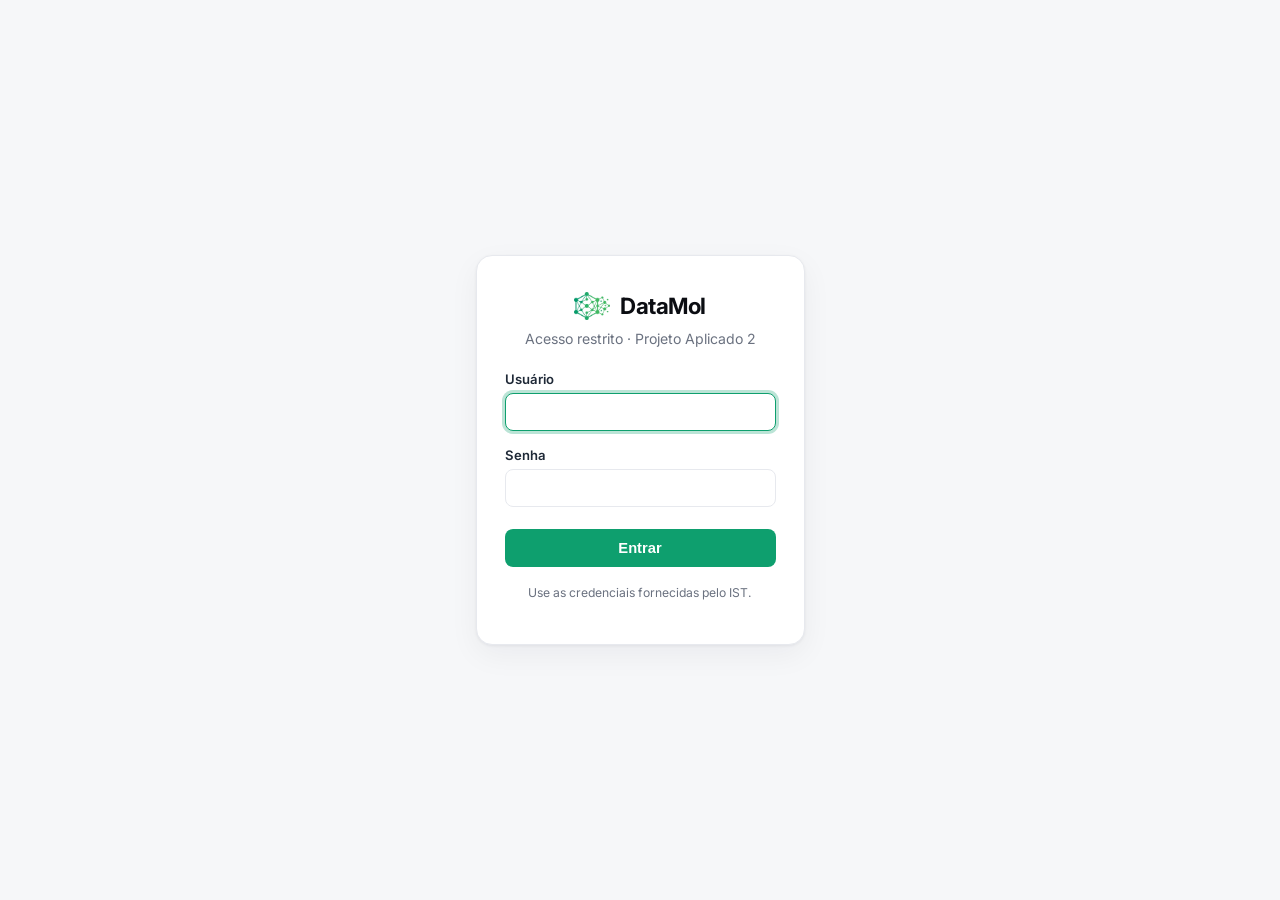
==== vizuPlanilhas/animacao.html @ 9e063872 "Atualizando arquivos de visualização" ====
<!DOCTYPE html>
<html lang="pt-BR">
<head>
  <meta charset="UTF-8" />
  <meta name="viewport" content="width=device-width, initial-scale=1.0" />
  <title>DataMol</title>
  <script>
    // Guard de login: sem sessão válida, volta para o login.
    if (sessionStorage.getItem("datamol-auth") !== "1") {
      window.location.replace("login.html");
    }
  </script>
  <style>
    html, body { margin: 0; height: 100%; background: #000; overflow: hidden;
      font-family: "Inter", system-ui, -apple-system, sans-serif; }
    /* A animação roda dentro de um iframe isolado. Deixamos o iframe um pouco
       mais alto que a tela e cortamos o excedente embaixo (overflow:hidden no
       wrapper) para esconder a barra de controles do player, que fica no rodapé. */
    #wrap { position: fixed; inset: 0; overflow: hidden; background: #000; }
    #anim { position: absolute; top: 0; left: 0; width: 100%;
      height: calc(100% + 64px); border: 0; display: block; }
    #skip {
      position: fixed; top: 16px; right: 18px; z-index: 10;
      border: 1px solid rgba(255,255,255,.25); background: rgba(0,0,0,.45);
      color: #fff; border-radius: 8px; padding: 8px 14px;
      font: 600 13px "Inter", system-ui, sans-serif; cursor: pointer;
      transition: background .15s ease;
    }
    #skip:hover { background: rgba(0,0,0,.72); }
  </style>
</head>
<body>
  <div id="wrap">
    <iframe id="anim" src="datamol-anim.html" title="Animação DataMol" scrolling="no"></iframe>
  </div>
  <button id="skip" type="button">Pular →</button>

  <script>
    function irParaDashboard() { window.location.replace("main.html"); }
    document.getElementById("skip").addEventListener("click", irParaDashboard);
    // A animação dura ~7s; redireciona logo após o fim.
    setTimeout(irParaDashboard, 7600);
  </script>
</body>
</html>
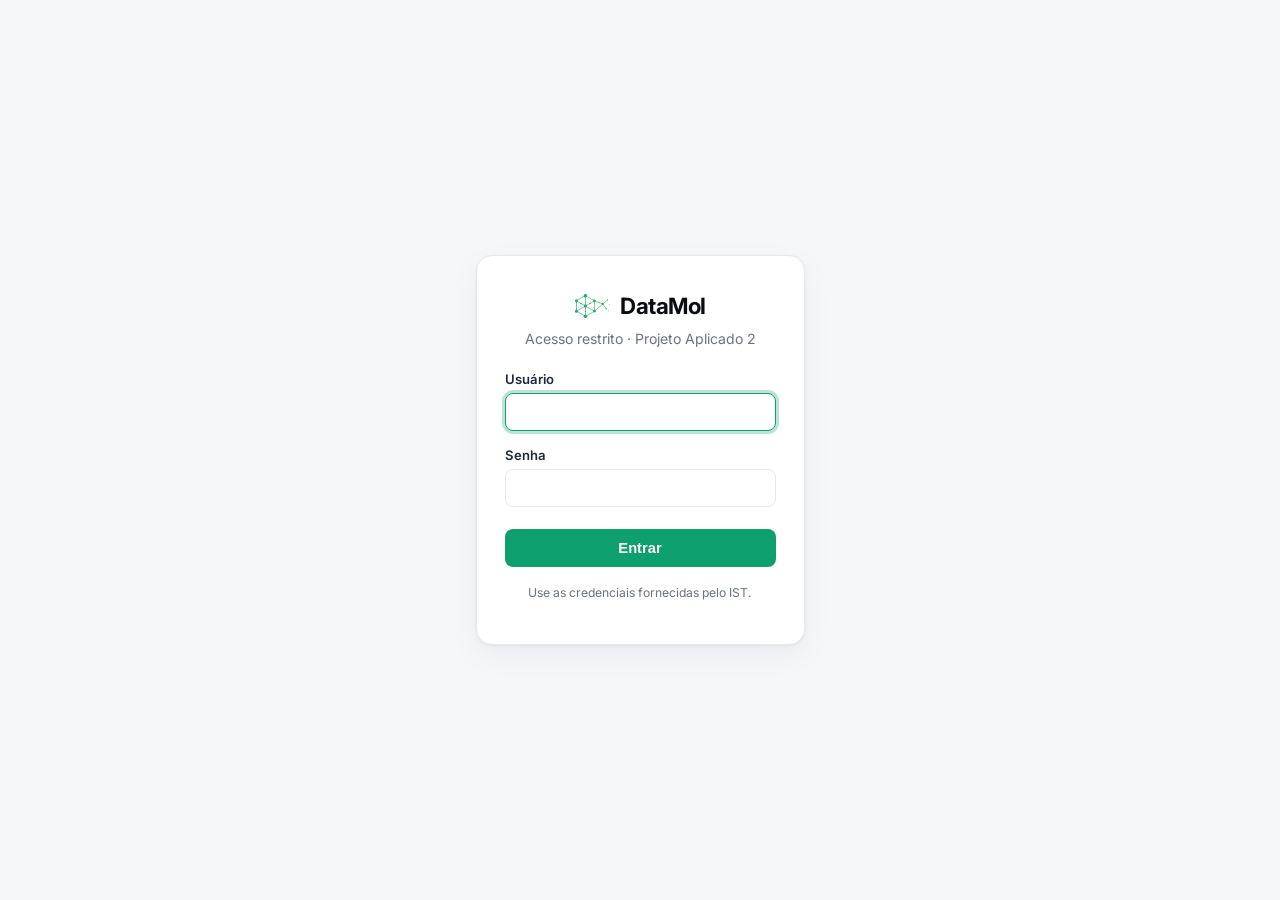
==== commit ae65911d: "feat(front): assets otimizados — ícone SVG, animação enxuta e favicons - datamol-icon.png (551KB) re" ====
--- a/vizuPlanilhas/animacao.html
+++ b/vizuPlanilhas/animacao.html
@@ -4,42 +4,170 @@
   <meta charset="UTF-8" />
   <meta name="viewport" content="width=device-width, initial-scale=1.0" />
   <title>DataMol</title>
+  <link rel="icon" type="image/svg+xml" href="datamol-icon.svg" />
   <script>
     // Guard de login: sem sessão válida, volta para o login.
     if (sessionStorage.getItem("datamol-auth") !== "1") {
       window.location.replace("login.html");
     }
   </script>
+  <link rel="preconnect" href="https://fonts.googleapis.com">
+  <link rel="preconnect" href="https://fonts.gstatic.com" crossorigin>
+  <link href="https://fonts.googleapis.com/css2?family=Inter:wght@600;700&display=swap" rel="stylesheet">
   <style>
-    html, body { margin: 0; height: 100%; background: #000; overflow: hidden;
-      font-family: "Inter", system-ui, -apple-system, sans-serif; }
-    /* A animação roda dentro de um iframe isolado. Deixamos o iframe um pouco
-       mais alto que a tela e cortamos o excedente embaixo (overflow:hidden no
-       wrapper) para esconder a barra de controles do player, que fica no rodapé. */
-    #wrap { position: fixed; inset: 0; overflow: hidden; background: #000; }
-    #anim { position: absolute; top: 0; left: 0; width: 100%;
-      height: calc(100% + 64px); border: 0; display: block; }
+    :root {
+      --stage-bg: #fafbfc;
+      --wordmark: #17996a;
+      --tagline: #6b7280;
+      --skip-border: rgba(17, 24, 39, 0.14);
+      --skip-bg: rgba(255, 255, 255, 0.7);
+      --skip-text: #4b5563;
+      --skip-hover: rgba(243, 244, 246, 0.95);
+      --ease: cubic-bezier(0.16, 1, 0.3, 1);
+      --ease-move: cubic-bezier(0.65, 0, 0.35, 1);
+    }
+    body.dark {
+      --stage-bg: #0a0b0d;
+      --wordmark: #34d399;
+      --tagline: #969ca6;
+      --skip-border: rgba(255, 255, 255, 0.18);
+      --skip-bg: rgba(20, 22, 25, 0.7);
+      --skip-text: #b6bac2;
+      --skip-hover: rgba(35, 38, 44, 0.95);
+    }
+    html, body {
+      margin: 0; height: 100%; overflow: hidden;
+      background: var(--stage-bg);
+      font-family: "Inter", system-ui, -apple-system, sans-serif;
+    }
+    .stage {
+      position: fixed; inset: 0;
+      display: grid; place-items: center;
+      animation: sceneOut 500ms var(--ease) 7050ms forwards;
+    }
+    .stage svg { width: min(88vw, 760px); height: auto; display: block; }
+
+    /* Traços desenham via stroke-dashoffset (pathLength normalizado) */
+    .edge {
+      stroke-dasharray: 1;
+      animation: draw 800ms var(--ease-move) both;
+      animation-delay: var(--d, 0ms);
+    }
+    /* Nós entram com scale + opacity (GPU-only) */
+    .node {
+      transform-box: fill-box;
+      transform-origin: center;
+      animation: pop 600ms var(--ease) both;
+      animation-delay: var(--d, 0ms);
+    }
+    .dot {
+      transform-box: fill-box;
+      transform-origin: center;
+      animation: drift 700ms var(--ease) both;
+      animation-delay: var(--d, 0ms);
+    }
+    .wordmark, .tagline {
+      transform-box: fill-box;
+      transform-origin: center;
+      animation: fadeUp 550ms var(--ease) both;
+    }
+    .wordmark { animation-delay: 4900ms; }
+    .tagline { animation-delay: 5250ms; }
+
+    @keyframes draw { from { stroke-dashoffset: 1; } to { stroke-dashoffset: 0; } }
+    @keyframes pop { from { opacity: 0; transform: scale(0.5); } to { opacity: 1; transform: none; } }
+    @keyframes drift { from { opacity: 0; transform: translateX(-14px); } to { opacity: 1; transform: none; } }
+    @keyframes fadeUp { from { opacity: 0; transform: translateY(14px); } to { opacity: 1; transform: none; } }
+    @keyframes sceneOut { to { opacity: 0; transform: scale(1.02); } }
+
     #skip {
       position: fixed; top: 16px; right: 18px; z-index: 10;
-      border: 1px solid rgba(255,255,255,.25); background: rgba(0,0,0,.45);
-      color: #fff; border-radius: 8px; padding: 8px 14px;
+      border: 1px solid var(--skip-border); background: var(--skip-bg);
+      color: var(--skip-text); border-radius: 8px; padding: 8px 14px;
       font: 600 13px "Inter", system-ui, sans-serif; cursor: pointer;
-      transition: background .15s ease;
+      transition: background 150ms var(--ease), transform 150ms var(--ease), box-shadow 150ms var(--ease);
     }
-    #skip:hover { background: rgba(0,0,0,.72); }
+    #skip:hover { background: var(--skip-hover); }
+    #skip:active { transform: scale(0.97); }
+    #skip:focus-visible { outline: none; box-shadow: 0 0 0 2px var(--stage-bg), 0 0 0 4px rgba(14, 159, 110, 0.35); }
+
+    @media (prefers-reduced-motion: reduce) {
+      .stage, .edge, .node, .dot, .wordmark, .tagline { animation: none; }
+      .edge { stroke-dashoffset: 0; }
+    }
   </style>
 </head>
 <body>
-  <div id="wrap">
-    <iframe id="anim" src="datamol-anim.html" title="Animação DataMol" scrolling="no"></iframe>
+  <script>
+    // Segue o tema definido no dashboard (persistido em localStorage).
+    if (localStorage.getItem("datamol-theme") === "dark") document.body.classList.add("dark");
+  </script>
+
+  <div class="stage">
+    <svg viewBox="0 0 1200 800" xmlns="http://www.w3.org/2000/svg" role="img" aria-label="Animação de abertura do DataMol">
+      <defs>
+        <linearGradient id="dm-g" x1="0" y1="0" x2="1" y2="0">
+          <stop offset="0" stop-color="#0e9f6e"/>
+          <stop offset="1" stop-color="#43b863"/>
+        </linearGradient>
+      </defs>
+      <g transform="translate(600 330)">
+        <g stroke="url(#dm-g)" stroke-width="9" stroke-linecap="round" fill="none">
+          <line class="edge" pathLength="1" style="--d:250ms"  x1="0"    y1="-150" x2="130"  y2="-75"/>
+          <line class="edge" pathLength="1" style="--d:380ms"  x1="130"  y1="-75"  x2="130"  y2="75"/>
+          <line class="edge" pathLength="1" style="--d:510ms"  x1="130"  y1="75"   x2="0"    y2="150"/>
+          <line class="edge" pathLength="1" style="--d:640ms"  x1="0"    y1="150"  x2="-130" y2="75"/>
+          <line class="edge" pathLength="1" style="--d:770ms"  x1="-130" y1="75"   x2="-130" y2="-75"/>
+          <line class="edge" pathLength="1" style="--d:900ms"  x1="-130" y1="-75"  x2="0"    y2="-150"/>
+
+          <line class="edge" pathLength="1" style="--d:1500ms" x1="0"    y1="-150" x2="0" y2="0"/>
+          <line class="edge" pathLength="1" style="--d:1620ms" x1="130"  y1="-75"  x2="0" y2="0"/>
+          <line class="edge" pathLength="1" style="--d:1740ms" x1="130"  y1="75"   x2="0" y2="0"/>
+          <line class="edge" pathLength="1" style="--d:1860ms" x1="0"    y1="150"  x2="0" y2="0"/>
+          <line class="edge" pathLength="1" style="--d:1980ms" x1="-130" y1="75"   x2="0" y2="0"/>
+          <line class="edge" pathLength="1" style="--d:2100ms" x1="-130" y1="-75"  x2="0" y2="0"/>
+
+          <line class="edge" pathLength="1" style="--d:3000ms" x1="130" y1="-75"  x2="250" y2="-30"/>
+          <line class="edge" pathLength="1" style="--d:3150ms" x1="130" y1="75"   x2="250" y2="-30"/>
+          <line class="edge" pathLength="1" style="--d:3600ms" x1="250" y1="-30"  x2="300" y2="40"/>
+          <line class="edge" pathLength="1" style="--d:3700ms" x1="250" y1="-30"  x2="320" y2="-90"/>
+        </g>
+        <g fill="url(#dm-g)">
+          <circle class="node" style="--d:150ms"  cx="0"    cy="-150" r="26"/>
+          <circle class="node" style="--d:300ms"  cx="130"  cy="-75"  r="20"/>
+          <circle class="node" style="--d:450ms"  cx="130"  cy="75"   r="20"/>
+          <circle class="node" style="--d:600ms"  cx="0"    cy="150"  r="26"/>
+          <circle class="node" style="--d:750ms"  cx="-130" cy="75"   r="22"/>
+          <circle class="node" style="--d:900ms"  cx="-130" cy="-75"  r="22"/>
+
+          <circle class="node" style="--d:2100ms" cx="0" cy="0" r="24"/>
+
+          <circle class="node" style="--d:2500ms" cx="65"  cy="-37.5" r="11"/>
+          <circle class="node" style="--d:2620ms" cx="-65" cy="-37.5" r="11"/>
+          <circle class="node" style="--d:2740ms" cx="0"   cy="75"    r="11"/>
+
+          <circle class="node" style="--d:3400ms" cx="250" cy="-30" r="17"/>
+          <circle class="node" style="--d:3900ms" cx="300" cy="40"  r="10"/>
+          <circle class="node" style="--d:4000ms" cx="320" cy="-90" r="8"/>
+          <circle class="dot"  style="--d:4200ms" cx="345" cy="-20" r="6"/>
+          <circle class="dot"  style="--d:4350ms" cx="335" cy="70"  r="5"/>
+        </g>
+      </g>
+      <text class="wordmark" x="600" y="640" text-anchor="middle" font-family="Inter, system-ui, sans-serif" font-weight="700" font-size="120" letter-spacing="-3" fill="var(--wordmark)">DataMol</text>
+      <text class="tagline" x="600" y="700" text-anchor="middle" font-family="Inter, system-ui, sans-serif" font-weight="600" font-size="26" letter-spacing="2" fill="var(--tagline)">ANÁLISE MOLECULAR INTEGRADA</text>
+    </svg>
   </div>
+
   <button id="skip" type="button">Pular →</button>
 
   <script>
     function irParaDashboard() { window.location.replace("main.html"); }
     document.getElementById("skip").addEventListener("click", irParaDashboard);
-    // A animação dura ~7s; redireciona logo após o fim.
-    setTimeout(irParaDashboard, 7600);
+
+    // A animação dura ~7s; com reduced-motion a cena já entra completa,
+    // então o redirect acontece bem antes.
+    var reduz = window.matchMedia && window.matchMedia("(prefers-reduced-motion: reduce)").matches;
+    setTimeout(irParaDashboard, reduz ? 2200 : 7600);
   </script>
 </body>
 </html>
